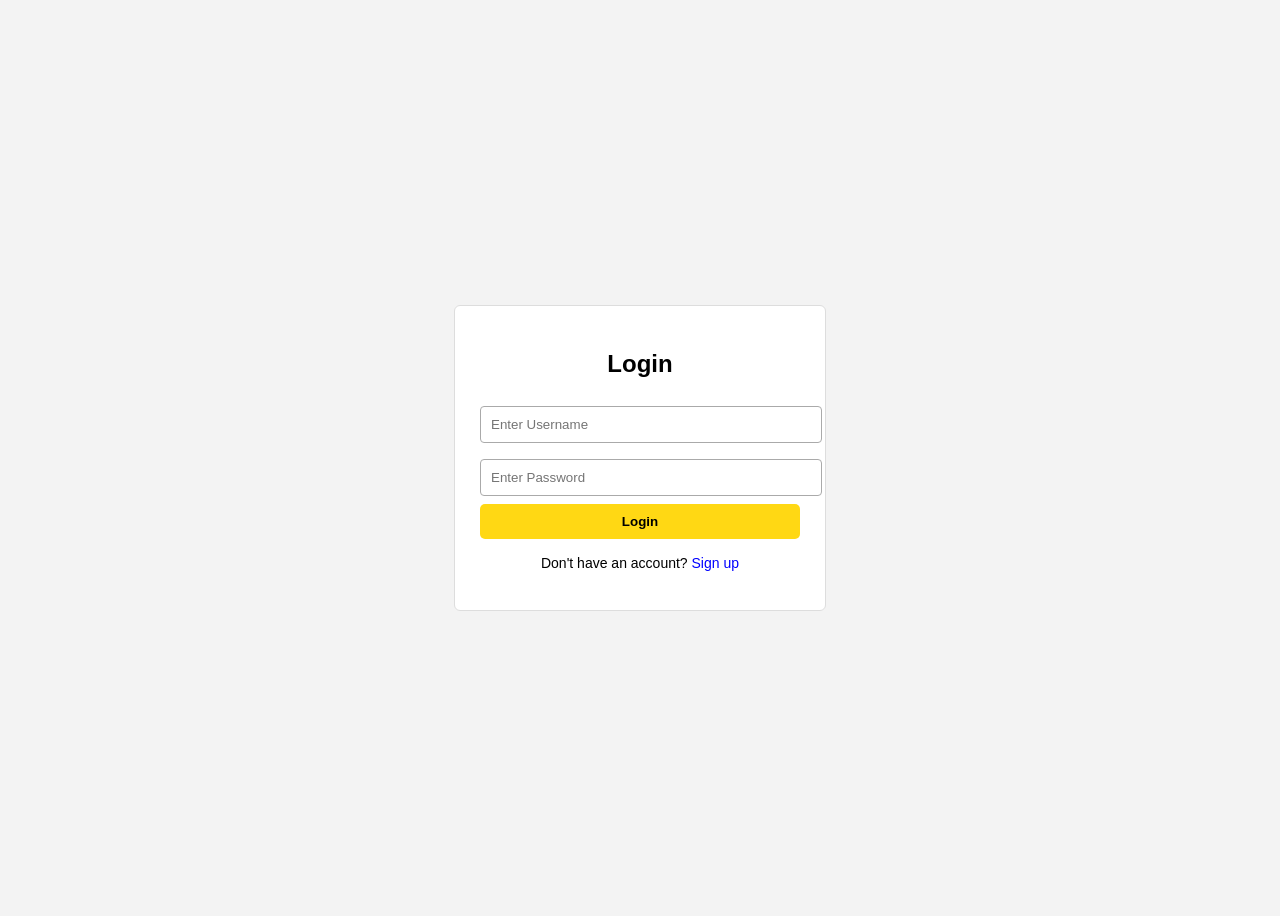
==== login.html @ ccd73873 "first commit" ====
<!DOCTYPE html>
<html>
<head>
  <title>Login App</title>
  <link rel="stylesheet" href="login.css">
</head>
<body>

<div class="container">

  <div class="box">
    <h2 id="title">Login</h2>

    <input type="text" id="username" placeholder="Enter Username">
    <input type="password" id="password" placeholder="Enter Password">

    <button onclick="handleAuth()">Login</button>

    <p id="message"></p>

    <p id="toggleText">
      Don't have an account?
      <span onclick="toggleMode()">Sign up</span>
    </p>

  </div>

</div>

<script src="login.js"></script>

</body>
</html>
---- login.css ----
body {
  font-family: Arial, sans-serif;
  background: #f3f3f3;
}

.container {
  display: flex;
  justify-content: center;
  align-items: center;
  height: 100vh;
}

.box {
  background: #fff;
  padding: 25px;
  width: 320px;
  border: 1px solid #ddd;
  border-radius: 6px;
  text-align: center;
}

h2 {
  margin-bottom: 20px;
}

input {
  width: 100%;
  padding: 10px;
  margin: 8px 0;
  border: 1px solid #aaa;
  border-radius: 4px;
}

input:focus {
  border-color: orange;
  outline: none;
}

button {
  width: 100%;
  padding: 10px;
  background: #ffd814;
  border: none;
  border-radius: 5px;
  font-weight: bold;
  cursor: pointer;
}

button:hover {
  background: #f7ca00;
}

#toggleText {
  margin-top: 15px;
  font-size: 14px;
}

#toggleText span {
  color: blue;
  cursor: pointer;
}
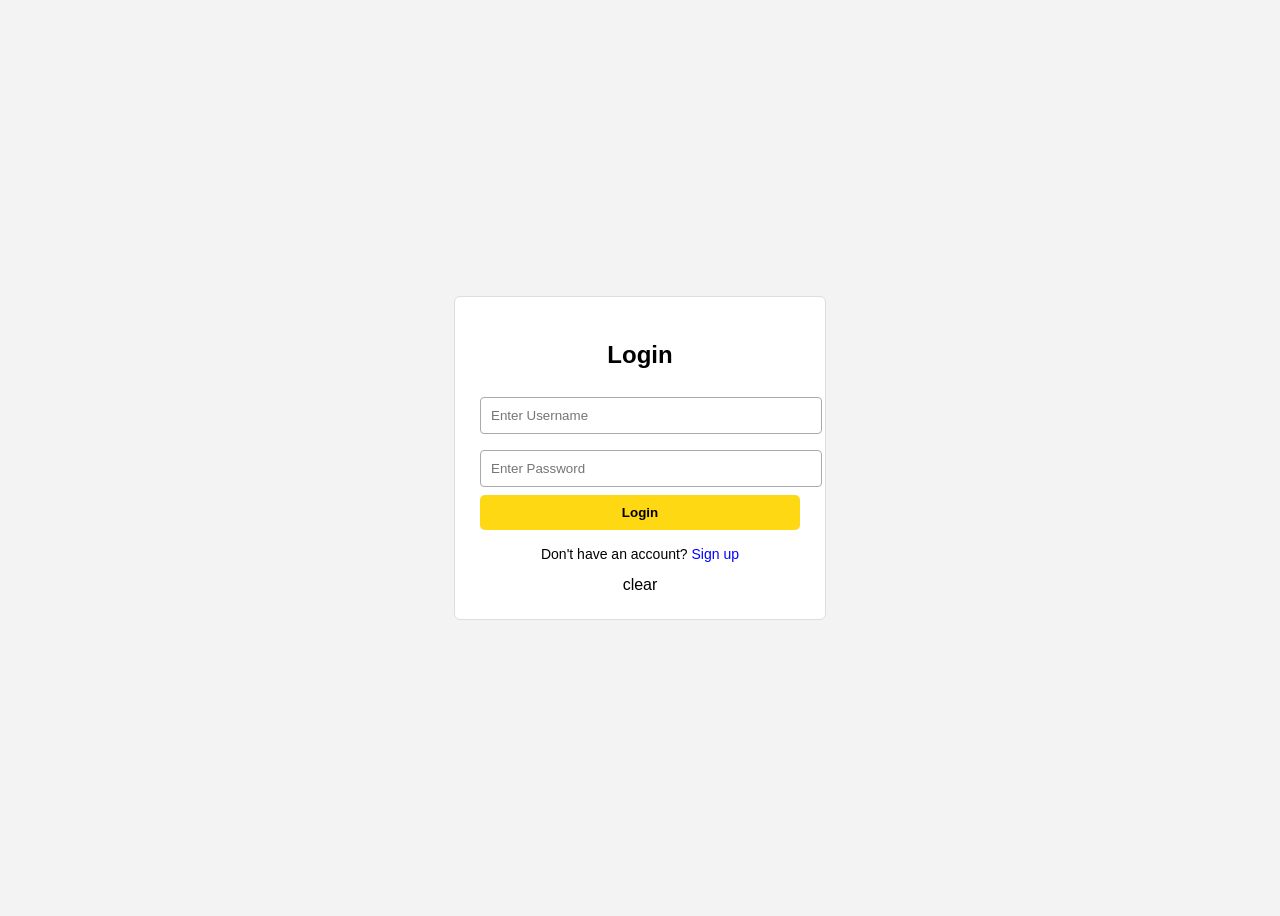
==== commit 569747a0: "html changed" ====
--- a/login.html
+++ b/login.html
@@ -21,7 +21,7 @@
     <p id="toggleText">
       Don't have an account?
       <span onclick="toggleMode()">Sign up</span>
-    </p>
+    </p>clear
 
   </div>
 
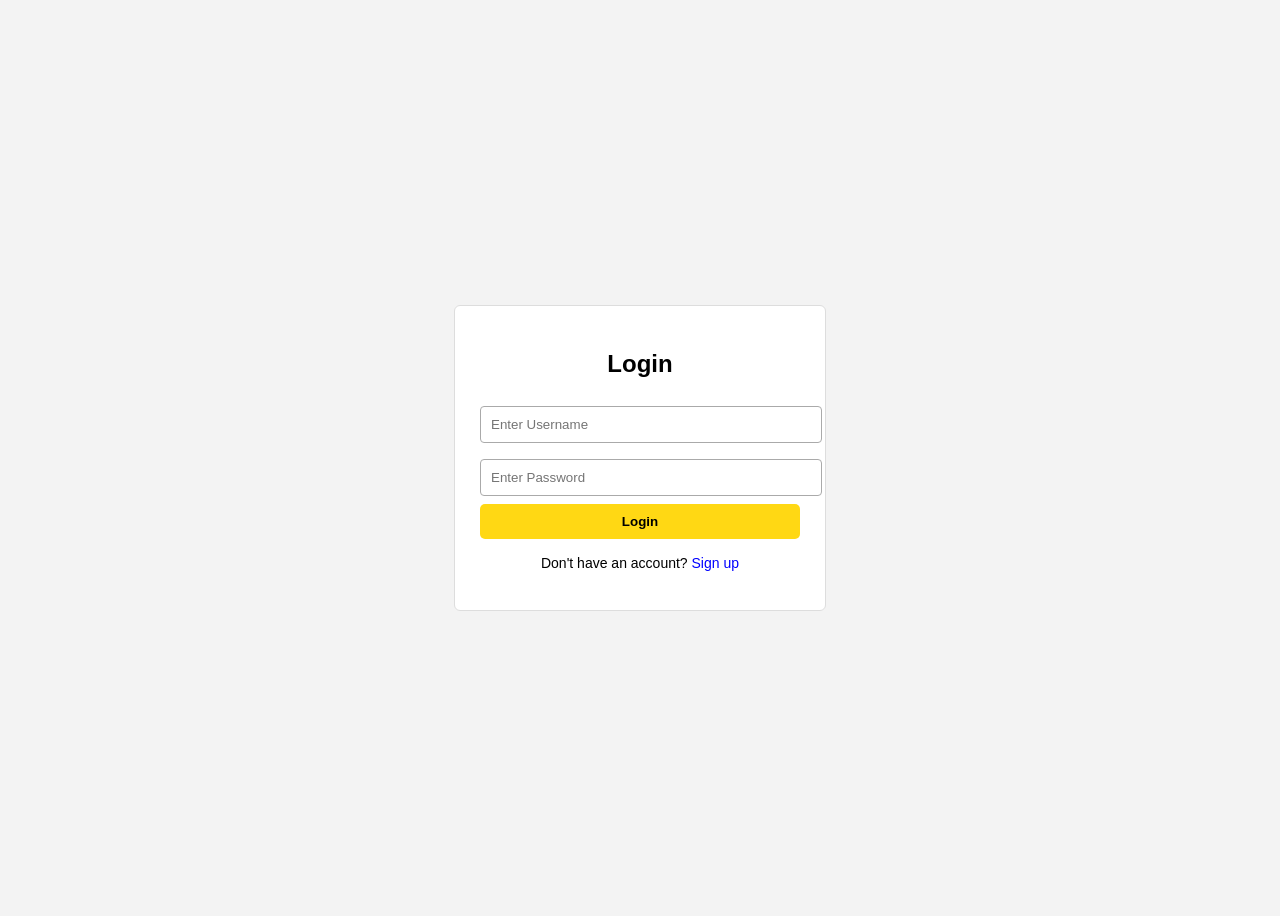
==== commit 8607eea3: "add initial login.html file with basic structure and functionality" ====
--- a/login.html
+++ b/login.html
@@ -21,7 +21,7 @@
     <p id="toggleText">
       Don't have an account?
       <span onclick="toggleMode()">Sign up</span>
-    </p>clear
+    </p>
 
   </div>
 
